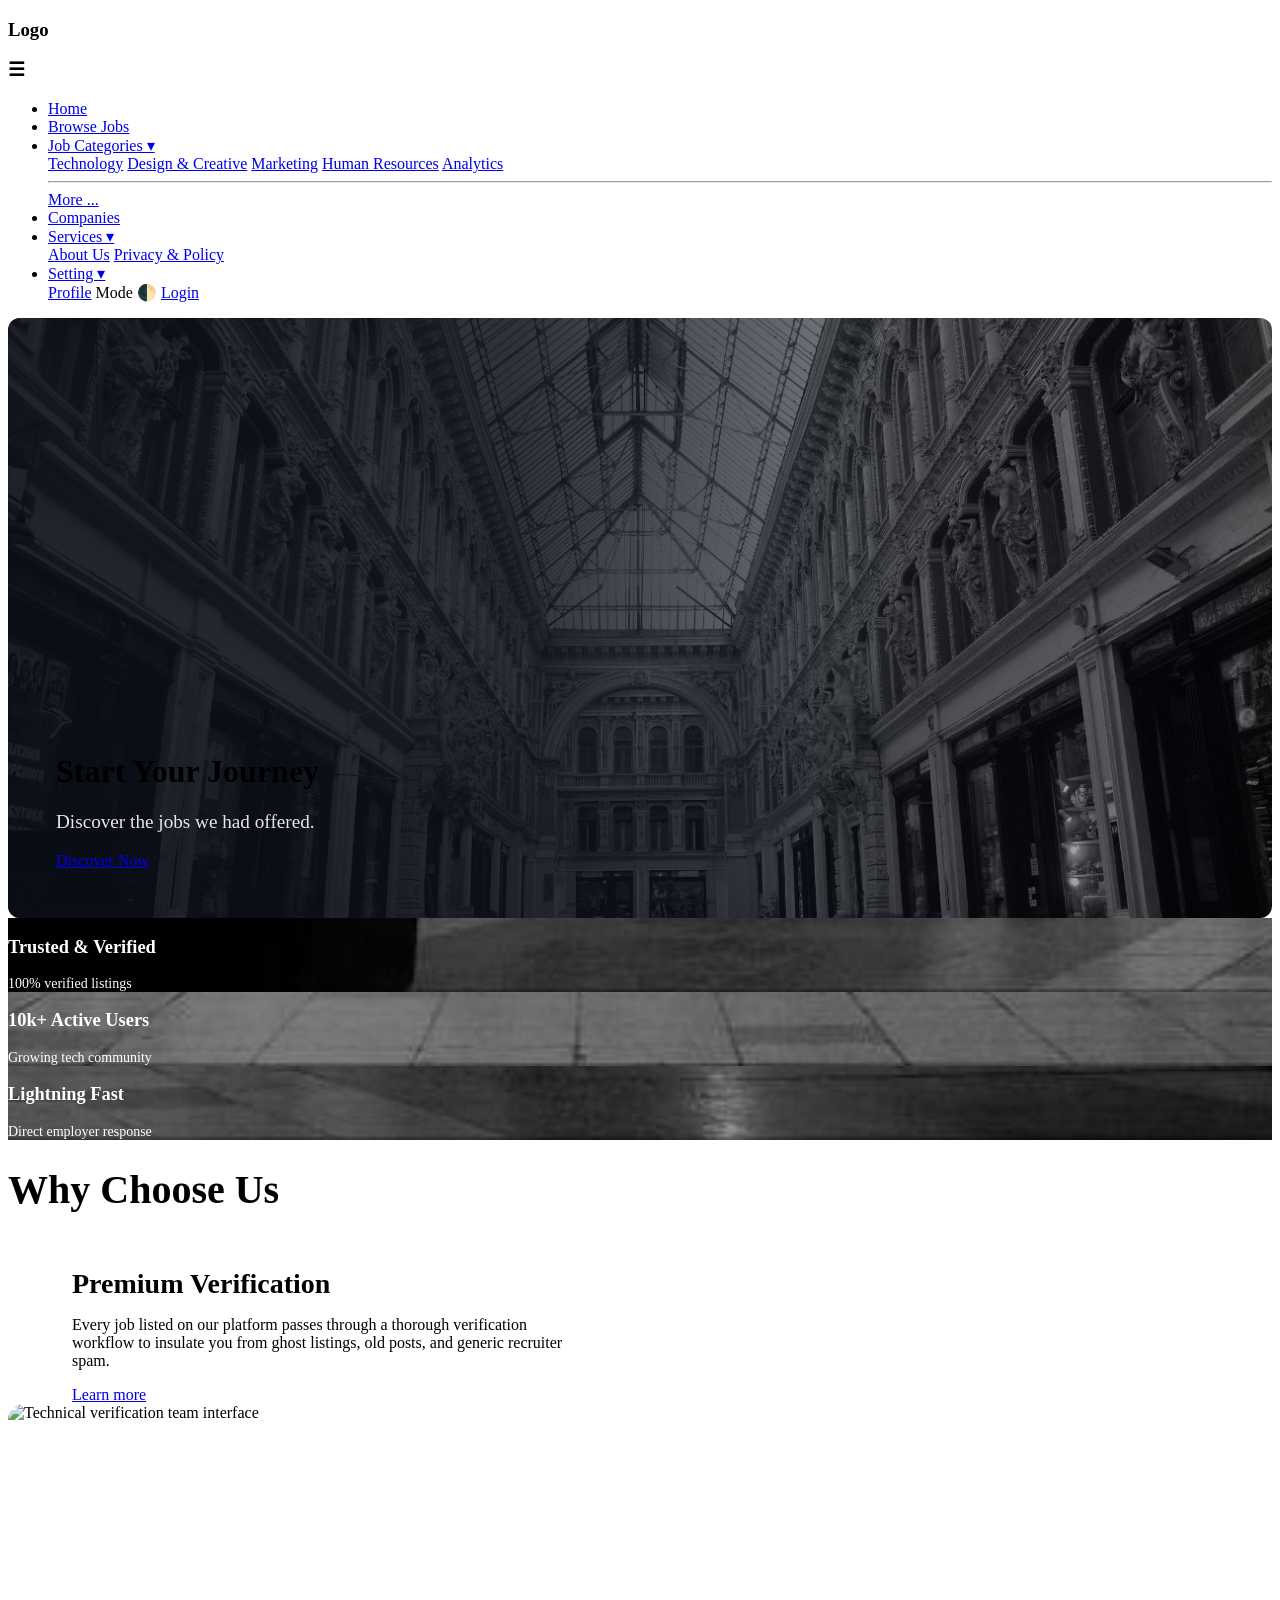
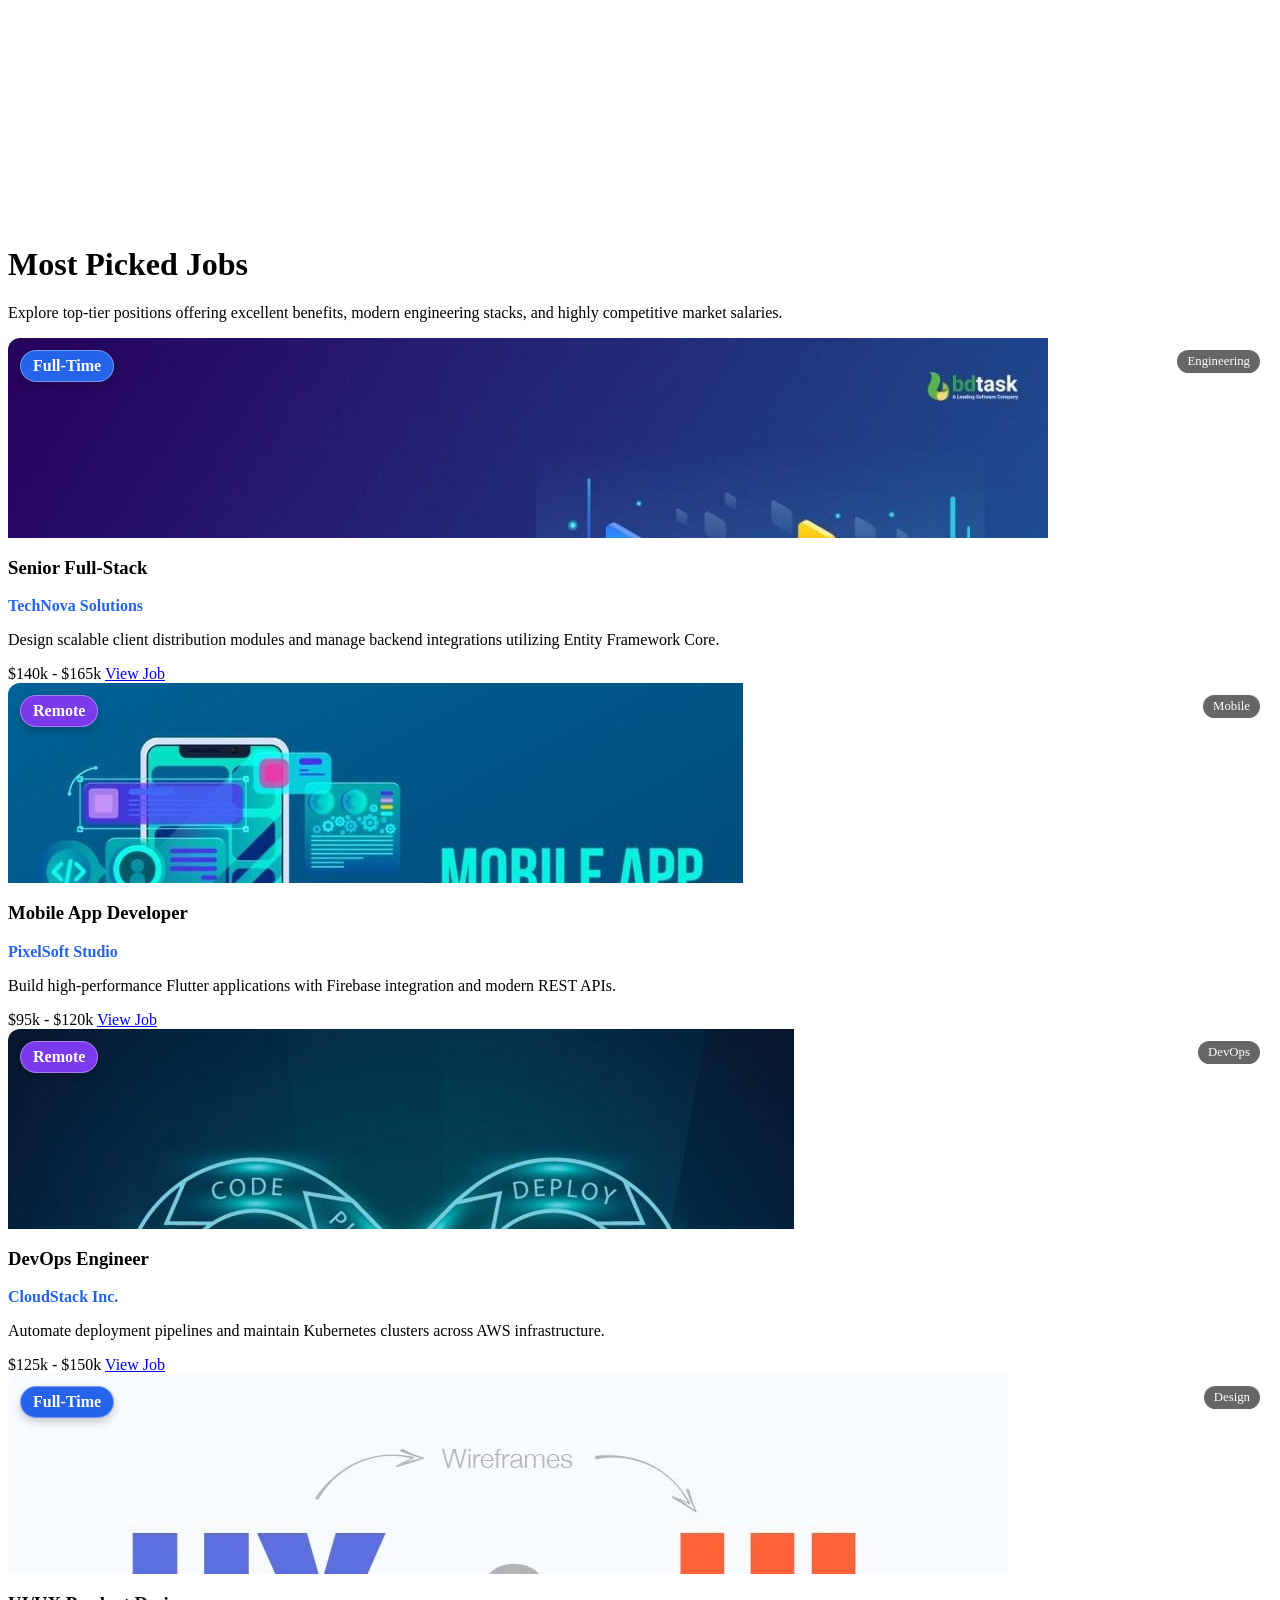
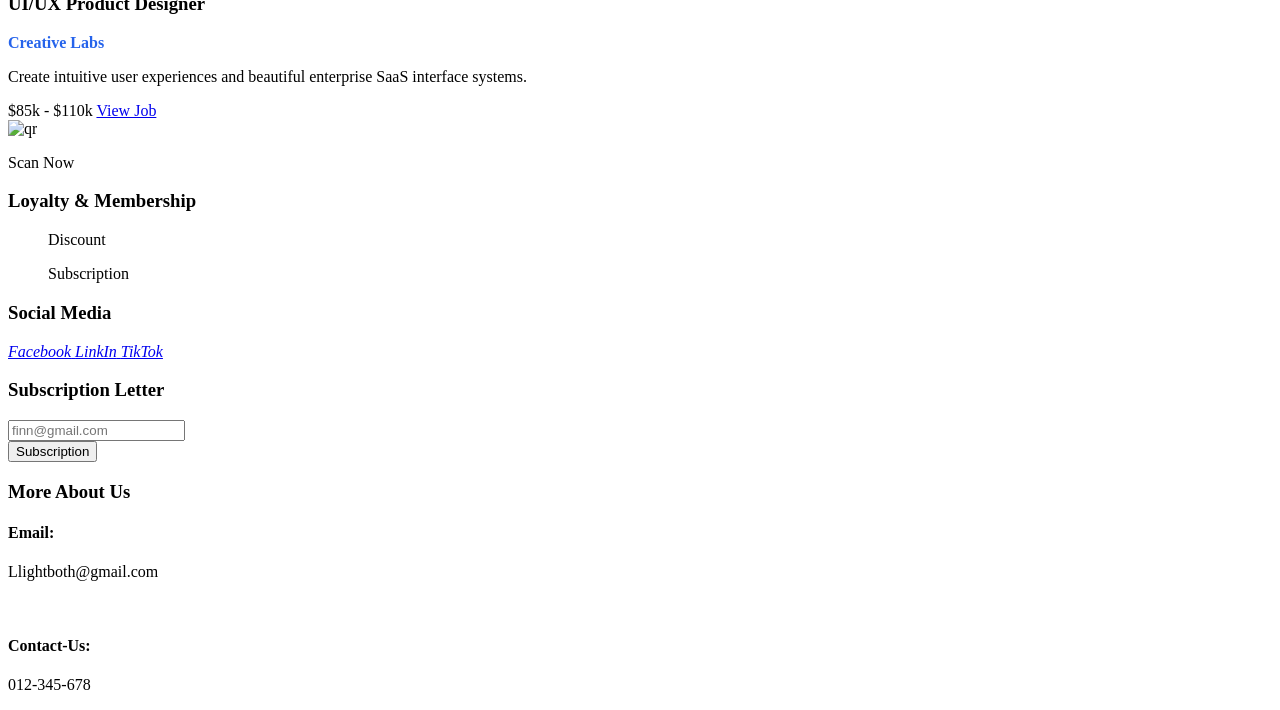
==== Component/page/client/home.html @ 486c3d58 "Add Image and profile features" ====
<!DOCTYPE html>
<html lang="en" theme-mode="light">
<head>
  <meta charset="UTF-8">
  <meta name="viewport" content="width=device-width, initial-scale=1.0">
  <title>Job Board Navigation and Footer</title>
  <link rel="stylesheet" href="../../../Assets/css/style.css">
  <link rel="stylesheet" href="../../../Assets/css/client/home.css">
  
</head>
<body>
  <!-- Header Content -->
  <header class="header" style="padding: 0; width: 100%;"></header>
    

  <!-- Main Content -->
  <main class="main-content">
      <div class="hero-section hero-banner-wrapper">
        <img src="../../../Assets/images/hero-1.jpg" alt="Get Started Banner">
        
        <div class="hero-content">
          <h1 class="text-heading glow-text">Start Your Journey</h1>
          <p class="text-muted-hero mb-1">Discover the jobs we had offered.</p>
          <a href="./jobs.html" class="btn btn-primary ">Discover Now</a>
        </div>
      </div>
      
      <div class="row py-4">
        <div class="col-4 hero-footer">
          <div class="card text-center hero-img-1">
            <div class="card_body p-4 hero-text">
              <h3 class="glow-text mb-1" style="font-size: 1.15rem;">Trusted & Verified</h3>
              <p style="font-size: 0.875rem; margin: 0;">100% verified listings</p>
            </div>
          </div>
        </div>

        <div class="col-4 hero-footer">
          <div class="card text-center hero-img-2">
            <div class="card_body p-4 hero-text">
              <h3 class="glow-text mb-1" style="font-size: 1.15rem;">10k+ Active Users</h3>
              <p style="font-size: 0.875rem; margin: 0;">Growing tech community</p>
            </div>
          </div>
        </div>

        <div class="col-4 hero-footer">
          <div class="card text-center hero-img-3">
            <div class="card_body p-4 hero-text">
              <h3 class="glow-text mb-1" style="font-size: 1.15rem;">Lightning Fast</h3>
              <p style="font-size: 0.875rem; margin: 0;">Direct employer response</p>
            </div>
          </div>
        </div>
      </div>

      <!-- Opportunity Job -->
      <div class="shadow-sm py-4">
        
        <div class="w-full flex-center my-3" style="flex-direction: column;">
          <h1 class="text-heading my-4" style="font-size: 2.5rem;">Why Choose Us</h1>
        </div>

        <div class="opportunity row flex-between">
          
          <section class="col-6" style="padding-left: 64px;">
            <h3 class="text-heading" style="font-size: 1.75rem; margin-bottom: 1rem;">Premium Verification</h3>
            <p class="text-muted mb-4" style="max-width: 500px;">
              Every job listed on our platform passes through a thorough verification workflow to insulate you from ghost listings, old posts, and generic recruiter spam.
            </p>
            <a href="./about.html" class="btn-primary btn">Learn more</a>
          </section>

          <section class="col-6">
            <img src="../../../Assets/images/photo_9_2026-05-28_02-27-14.jpg" alt="Technical verification team interface">
          </section>

        </div>

      </div>
      

      <!-- Grid for Job -->
      <div class="py-4">
        <div class="w-full flex-center my-4">
          <h1 >Most Picked Jobs</h1>
          <p class="my-4">
            Explore top-tier positions offering excellent benefits, modern engineering stacks, and highly competitive market salaries.
          </p>
        </div>
        
        <div class="job-grid">
          <!-- Card 1 -->
          <article class="card">
            <div class="card_header">
              <img src="/Assets/images/fullstack.jpg" alt="Full Stack">

              <span class="badge badge--fulltime">Full-Time</span>

              <span class="category">Engineering</span>
            </div>

            <div class="card_body">
              <h3 class="text-heading">Senior Full-Stack</h3>

              <p class="company">TechNova Solutions</p>

              <p class="text-muted">
                Design scalable client distribution modules and manage backend integrations utilizing Entity Framework Core.
              </p>
            </div>

            <div class="card_footer">
              <span class="text-price">$140k - $165k</span>
              <a href="/Component/page/client/jobs.html" class="btn-primary">View Job</a>
            </div>
          </article>

          <!-- Card 2 -->
          <article class="card">
            <div class="card_header">
              <img src="/Assets/images/mobile.jpg" alt="Flutter">

              <span class="badge badge--remote">Remote</span>

              <span class="category">Mobile</span>
            </div>

            <div class="card_body">
              <h3 class="text-heading">Mobile App Developer</h3>

              <p class="company">PixelSoft Studio</p>

              <p class="text-muted">
                Build high-performance Flutter applications with Firebase integration and modern REST APIs.
              </p>
            </div>

            <div class="card_footer">
              <span class="text-price">$95k - $120k</span>
              <a href="/Component/page/client/jobs.html" class="btn-primary">View Job</a>
            </div>
          </article>

          <!-- Card 3 -->
          <article class="card">
            <div class="card_header">
              <img src="/Assets/images/dev-op.jpg" alt="DevOps">

              <span class="badge badge--remote">Remote</span>

              <span class="category">DevOps</span>
            </div>

            <div class="card_body">
              <h3 class="text-heading">DevOps Engineer</h3>

              <p class="company">CloudStack Inc.</p>

              <p class="text-muted">
                Automate deployment pipelines and maintain Kubernetes clusters across AWS infrastructure.
              </p>
            </div>

            <div class="card_footer">
              <span class="text-price">$125k - $150k</span>
              <a href="/Component/page/client/jobs.html" class="btn-primary">View Job</a>
            </div>
          </article>

          <!-- Card 4 -->
          <article class="card">
            <div class="card_header">
              <img src="/Assets/images/ux-ui.jpg" alt="UI UX">

              <span class="badge badge--fulltime">Full-Time</span>

              <span class="category">Design</span>
            </div>

            <div class="card_body">
              <h3 class="text-heading">UI/UX Product Designer</h3>

              <p class="company">Creative Labs</p>

              <p class="text-muted">
                Create intuitive user experiences and beautiful enterprise SaaS interface systems.
              </p>
            </div>

            <div class="card_footer">
              <span class="text-price">$85k - $110k</span>
              <a href="/Component/page/client/jobs.html" class="btn-primary">View Job</a>
            </div>
          </article>
  
        </div>
      </div>

  </main>

  <!-- Footer Content -->
  <footer class="footer-content"></footer>

  <!-- Load Header/Navigation and Footer -->
  <script src="../../layout/client_layout.js"></script>
  <script src="../../../Assets/js/mode.js"></script>

</body>
</html>
---- Assets/css/client/home.css ----
/* ==========================================================================
   Hero Overlays & Glowing Typography System
   ========================================================================== */

/* 1. Relative Positioning Context */
.hero-banner-wrapper {
  position: relative;
  max-width: 1400px;
  width: 100%;
  margin: 0 auto;
  border-radius: 12px;
  overflow: hidden;
}

.hero-banner-wrapper img {
  width: 100%;
  height: 480px;                  /* Explicitly tracks banner depth */
  object-fit: cover;
  object-position: center;
  display: block;
}

/* 2. Dark Overlay Layer & Content Alignment Box */
.hero-content {
  position: absolute;
  top: 0;
  left: 0;
  width: 100%;
  height: 100%;
  
  /* Creates a smooth gradient layer ensuring dark & light modes maintain text legibility */
  background: linear-gradient(to right, rgba(11, 15, 25, 0.85) 40%, rgba(11, 15, 25, 0.2));
  
  display: flex;
  flex-direction: column;
  justify-content: end;
  align-items: flex-start;
  padding: 3rem;
  box-sizing: border-box;
}

/* Custom layout typography specifically optimized to sit inside banners */
.text-muted-hero {
  color: #e2e8f0;
  font-size: 1.2rem;
  margin-top: 0;
}
.hero-section {
    width: 100%;
    margin: 0 auto;
    border-radius: 12px;
    overflow: hidden;               /* Ensures the image respects the container corners */
    display: flex;                  /* Forces the container to perfectly shrink-wrap the image height */
}

.hero-section img {
    width: 100%;                    /* Spans the entire width of the container */
    height: 600px;                   /* Maintains natural aspect ratio without squishing */
    display: block;                 /* Eliminates default inline element line-gap at the bottom */
    object-fit: cover;
}

.hero-footer {
    display: flex;
    color: var(--text-main);
    background-color: var(--bg-main);
    box-shadow: var(--shadow-md);
}

.hero-footer .card {
  width: 100%;
  justify-content: center;
  align-items: center;
  transition: transform 0.2s cubic-bezier(0.4, 0, 0.2, 1), box-shadow 0.2s ease;
}

/* Subtle hover interaction tweak to make them feel premium */
.hero-footer .card:hover {
  transform: translateY(-2px);
  border-color: var(--brand-primary);
}

/* Shared background styles for all three blocks */
.hero-img-1, 
.hero-img-2, 
.hero-img-3 {
  background-image: url("../../images/hero-1.jpg");
  background-size: 300% auto; /* Forces the image to stretch across all 3 column spaces */
  background-repeat: no-repeat;
}

/* Slice 1: Left Side */
.hero-img-1 {
  background-position: left bottom; /* Slices the leftmost 33% */
}

/* Slice 2: Middle Side */
.hero-img-2 {
  background-position: center bottom; /* Slices the middle 33% */
}

/* Slice 3: Right Side */
.hero-img-3 {
  background-position: right bottom; /* Slices the rightmost 33% */
}

.hero-text {
  color: #fff;
}

.opportunity {
    width: 100%;
    overflow: hidden;    
}
.opportunity img {
    width: 100%;                    /* Spans the entire width of the container */
    height: 420px;                   /* Maintains natural aspect ratio without squishing */
    object-fit: cover;              /* Clips image crisply if heights shift unexpectedly */
    display: block;
    box-shadow: var(--shadow-md);
    border-radius: 16px;
}

.card_header {
    position: relative;
    height: 200px;
    overflow: hidden;
    border-radius: 12px 12px 0 0;
}

.card-image {
    width: 100%;
    height: 100%;
    object-fit: cover;
    display: block;
}

.badge {
    position: absolute;
    top: 12px;
    left: 12px;
    z-index: 2;

    padding: 6px 12px;
    border-radius: 999px;

    background: rgba(255, 255, 255, 0.2);
    color: #fff;
    backdrop-filter: blur(8px);
    -webkit-backdrop-filter: blur(8px);

    border: 1px solid rgba(255, 255, 255, 0.35);
    font-weight: 700;
    box-shadow: 0 4px 10px rgba(0, 0, 0, 0.2);
}
.badge--fulltime {
    background: #2563eb; /* Blue */
}

.badge--parttime {
    background: #16a34a; /* Green */
}

.badge--remote {
    background: #7c3aed; /* Purple */
}

.badge--contract {
    background: #ea580c; /* Orange */
}

.badge--freelance {
    background: #dc2626; /* Red */
}

.category {
    position: absolute;
    top: 12px;
    right: 12px;
    z-index: 2;

    background: rgba(0, 0, 0, 0.6);
    color: #fff;
    padding: 4px 10px;
    border-radius: 20px;
    font-size: 0.8rem;
}
.company{
    color:#2563eb;
    font-weight:600;
    margin:10px 0;
}


/* ==========================================================================
   Responsive Adaptations
   ========================================================================== */
@media only screen and (max-width: 768px) {
  .hero-banner-wrapper img {
    height: 360px;
  }
  
  .glow-text {
    font-size: 2.25rem;
  }
  
  .hero-content {
    padding: 1.5rem;
    background: rgba(11, 15, 25, 0.8); /* Solid overlay format to help mobile readability */
  }
}
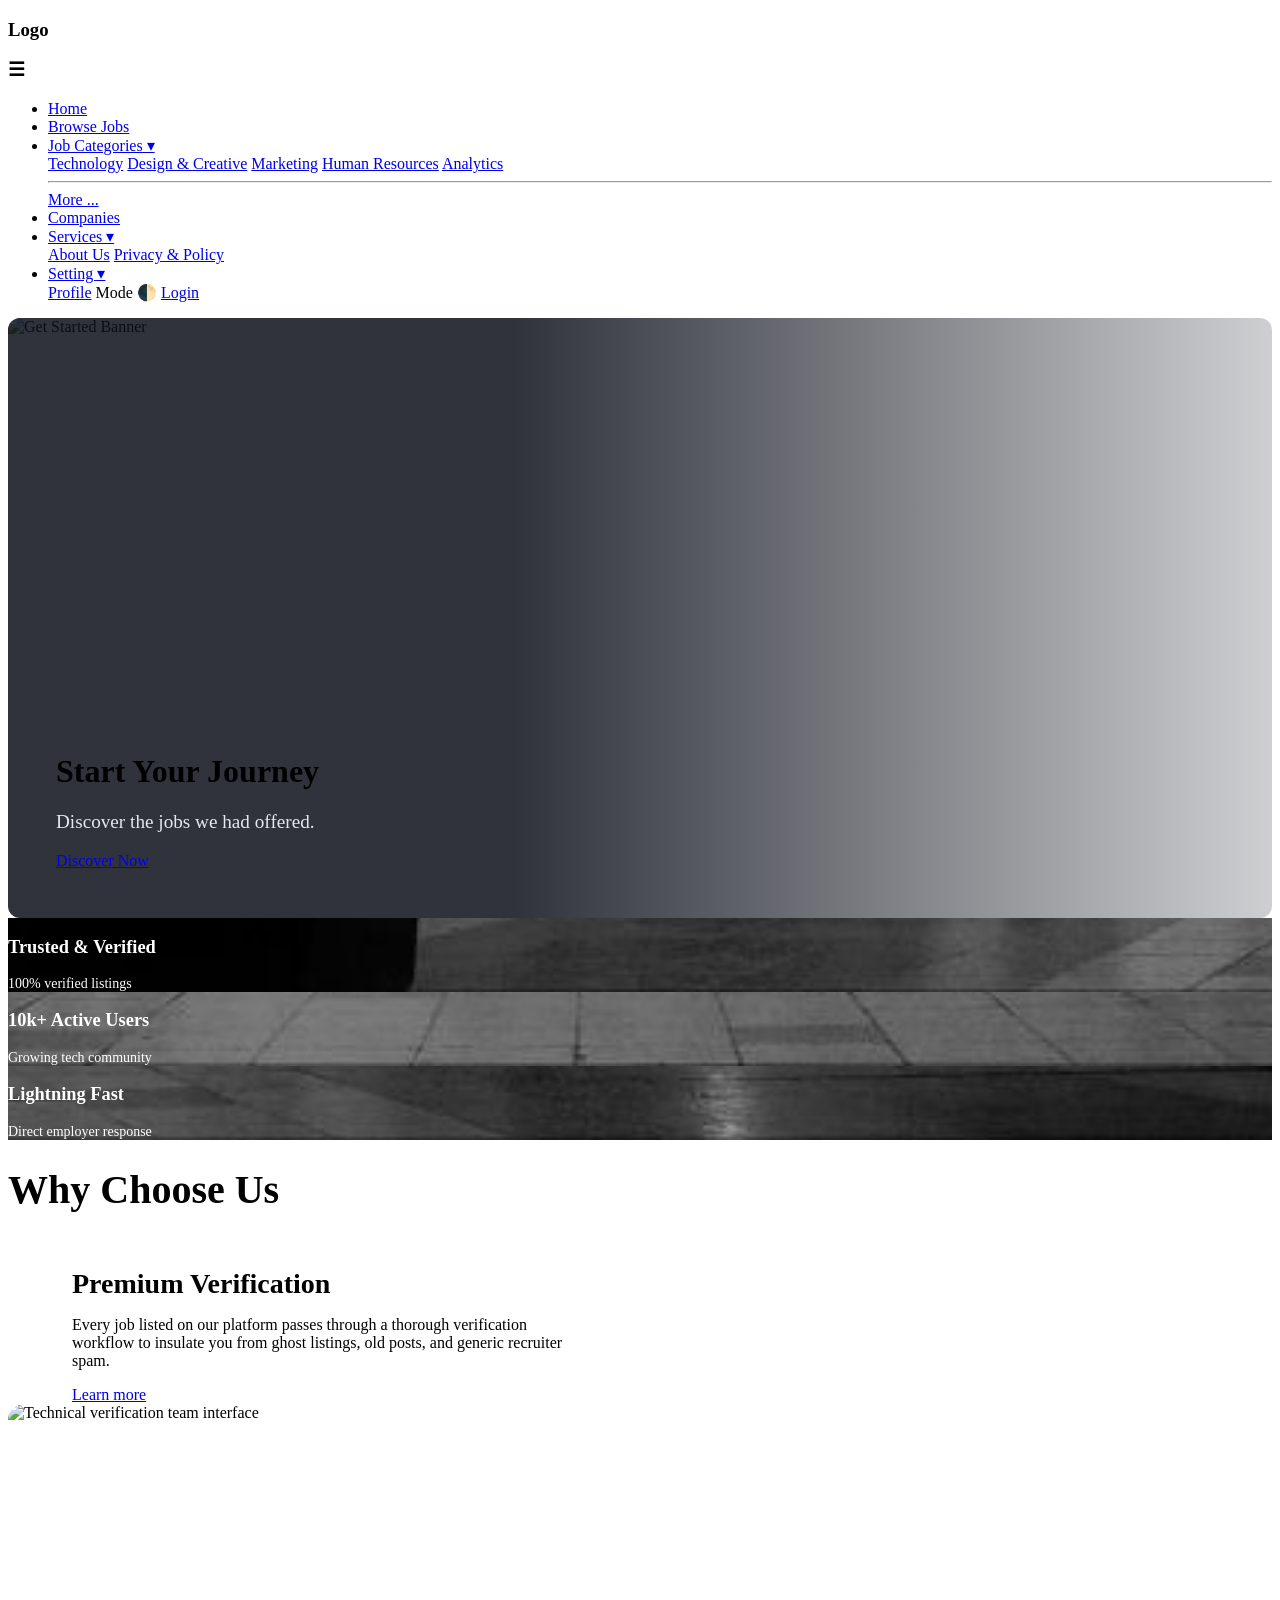
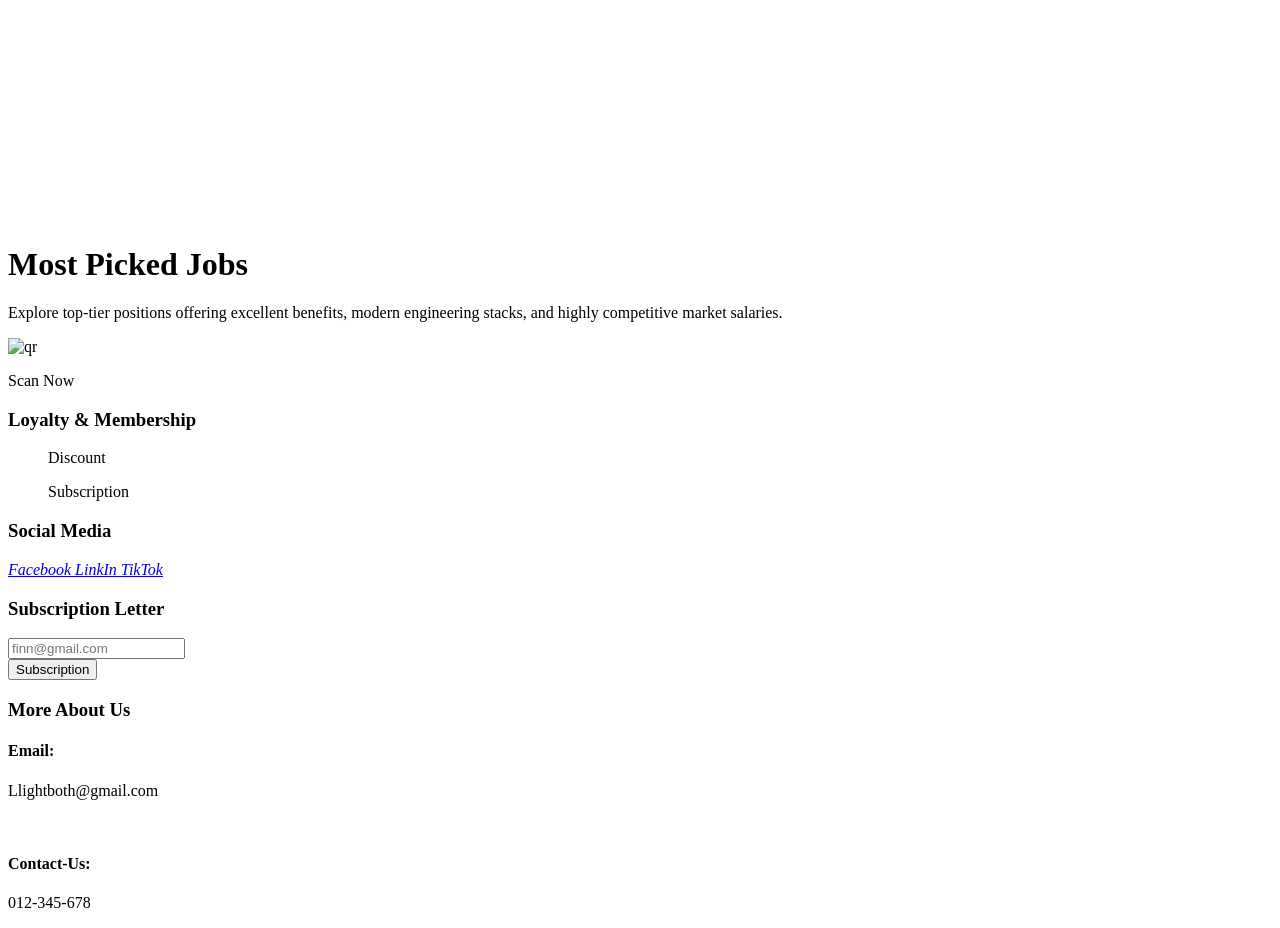
==== commit 47f50101: "add new feature" ====
--- a/Component/page/client/home.html
+++ b/Component/page/client/home.html
@@ -16,7 +16,7 @@
   <!-- Main Content -->
   <main class="main-content">
       <div class="hero-section hero-banner-wrapper">
-        <img src="../../../Assets/images/hero-1.jpg" alt="Get Started Banner">
+        <img src="../../../Assets/images/photo_5_2026-05-28_02-27-14.jpg" alt="Get Started Banner">
         
         <div class="hero-content">
           <h1 class="text-heading glow-text">Start Your Journey</h1>
@@ -88,112 +88,9 @@
             Explore top-tier positions offering excellent benefits, modern engineering stacks, and highly competitive market salaries.
           </p>
         </div>
-        
-        <div class="job-grid">
-          <!-- Card 1 -->
-          <article class="card">
-            <div class="card_header">
-              <img src="/Assets/images/fullstack.jpg" alt="Full Stack">
-
-              <span class="badge badge--fulltime">Full-Time</span>
-
-              <span class="category">Engineering</span>
-            </div>
-
-            <div class="card_body">
-              <h3 class="text-heading">Senior Full-Stack</h3>
-
-              <p class="company">TechNova Solutions</p>
-
-              <p class="text-muted">
-                Design scalable client distribution modules and manage backend integrations utilizing Entity Framework Core.
-              </p>
-            </div>
-
-            <div class="card_footer">
-              <span class="text-price">$140k - $165k</span>
-              <a href="/Component/page/client/jobs.html" class="btn-primary">View Job</a>
-            </div>
-          </article>
-
-          <!-- Card 2 -->
-          <article class="card">
-            <div class="card_header">
-              <img src="/Assets/images/mobile.jpg" alt="Flutter">
-
-              <span class="badge badge--remote">Remote</span>
-
-              <span class="category">Mobile</span>
-            </div>
-
-            <div class="card_body">
-              <h3 class="text-heading">Mobile App Developer</h3>
-
-              <p class="company">PixelSoft Studio</p>
-
-              <p class="text-muted">
-                Build high-performance Flutter applications with Firebase integration and modern REST APIs.
-              </p>
-            </div>
-
-            <div class="card_footer">
-              <span class="text-price">$95k - $120k</span>
-              <a href="/Component/page/client/jobs.html" class="btn-primary">View Job</a>
-            </div>
-          </article>
-
-          <!-- Card 3 -->
-          <article class="card">
-            <div class="card_header">
-              <img src="/Assets/images/dev-op.jpg" alt="DevOps">
-
-              <span class="badge badge--remote">Remote</span>
-
-              <span class="category">DevOps</span>
-            </div>
-
-            <div class="card_body">
-              <h3 class="text-heading">DevOps Engineer</h3>
-
-              <p class="company">CloudStack Inc.</p>
-
-              <p class="text-muted">
-                Automate deployment pipelines and maintain Kubernetes clusters across AWS infrastructure.
-              </p>
-            </div>
-
-            <div class="card_footer">
-              <span class="text-price">$125k - $150k</span>
-              <a href="/Component/page/client/jobs.html" class="btn-primary">View Job</a>
-            </div>
-          </article>
-
-          <!-- Card 4 -->
-          <article class="card">
-            <div class="card_header">
-              <img src="/Assets/images/ux-ui.jpg" alt="UI UX">
-
-              <span class="badge badge--fulltime">Full-Time</span>
-
-              <span class="category">Design</span>
-            </div>
-
-            <div class="card_body">
-              <h3 class="text-heading">UI/UX Product Designer</h3>
-
-              <p class="company">Creative Labs</p>
-
-              <p class="text-muted">
-                Create intuitive user experiences and beautiful enterprise SaaS interface systems.
-              </p>
-            </div>
-
-            <div class="card_footer">
-              <span class="text-price">$85k - $110k</span>
-              <a href="/Component/page/client/jobs.html" class="btn-primary">View Job</a>
-            </div>
-          </article>
   
+        <div class="job-grid" id="home-jobs-target">
+          <!-- Dynamic jobs from jobs.json rendered here -->
         </div>
       </div>
 
@@ -205,6 +102,7 @@
   <!-- Load Header/Navigation and Footer -->
   <script src="../../layout/client_layout.js"></script>
   <script src="../../../Assets/js/mode.js"></script>
+  <script src="../../../Assets/js/home.js"></script>
 
 </body>
 </html>
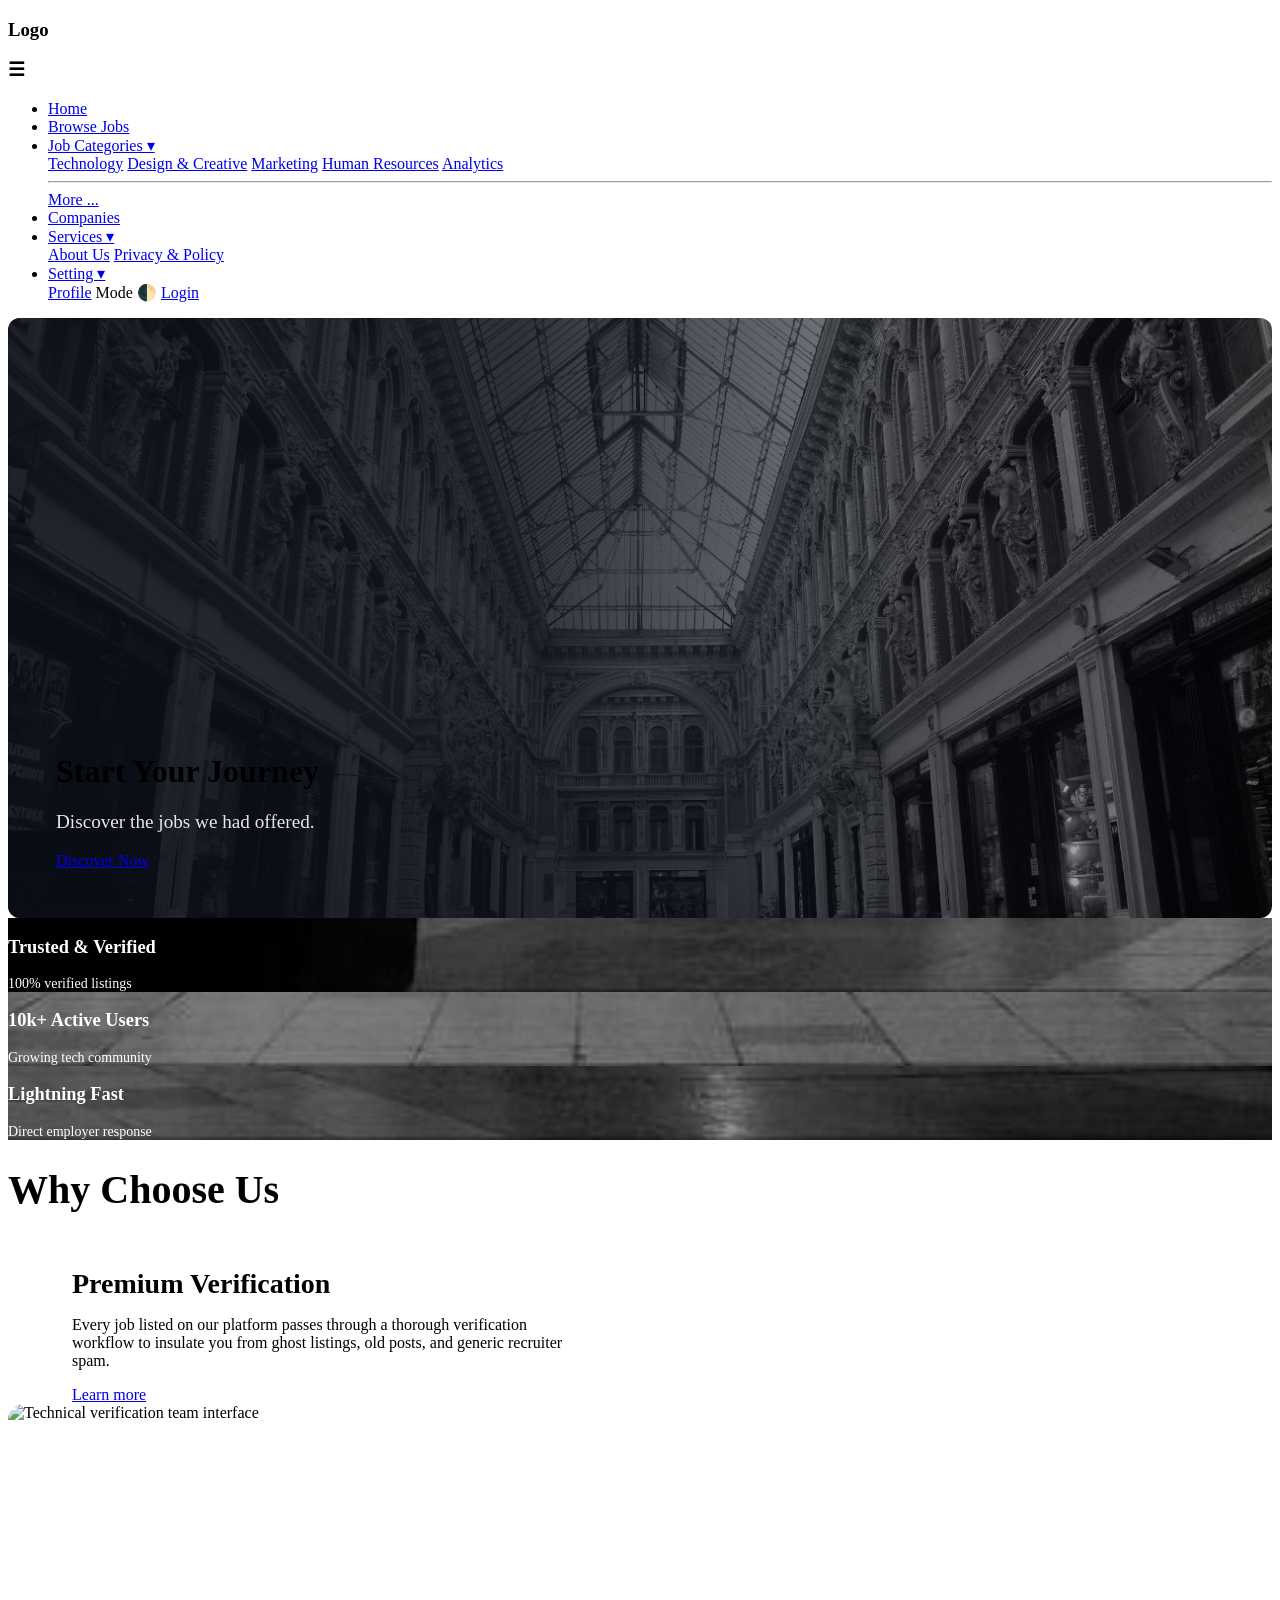
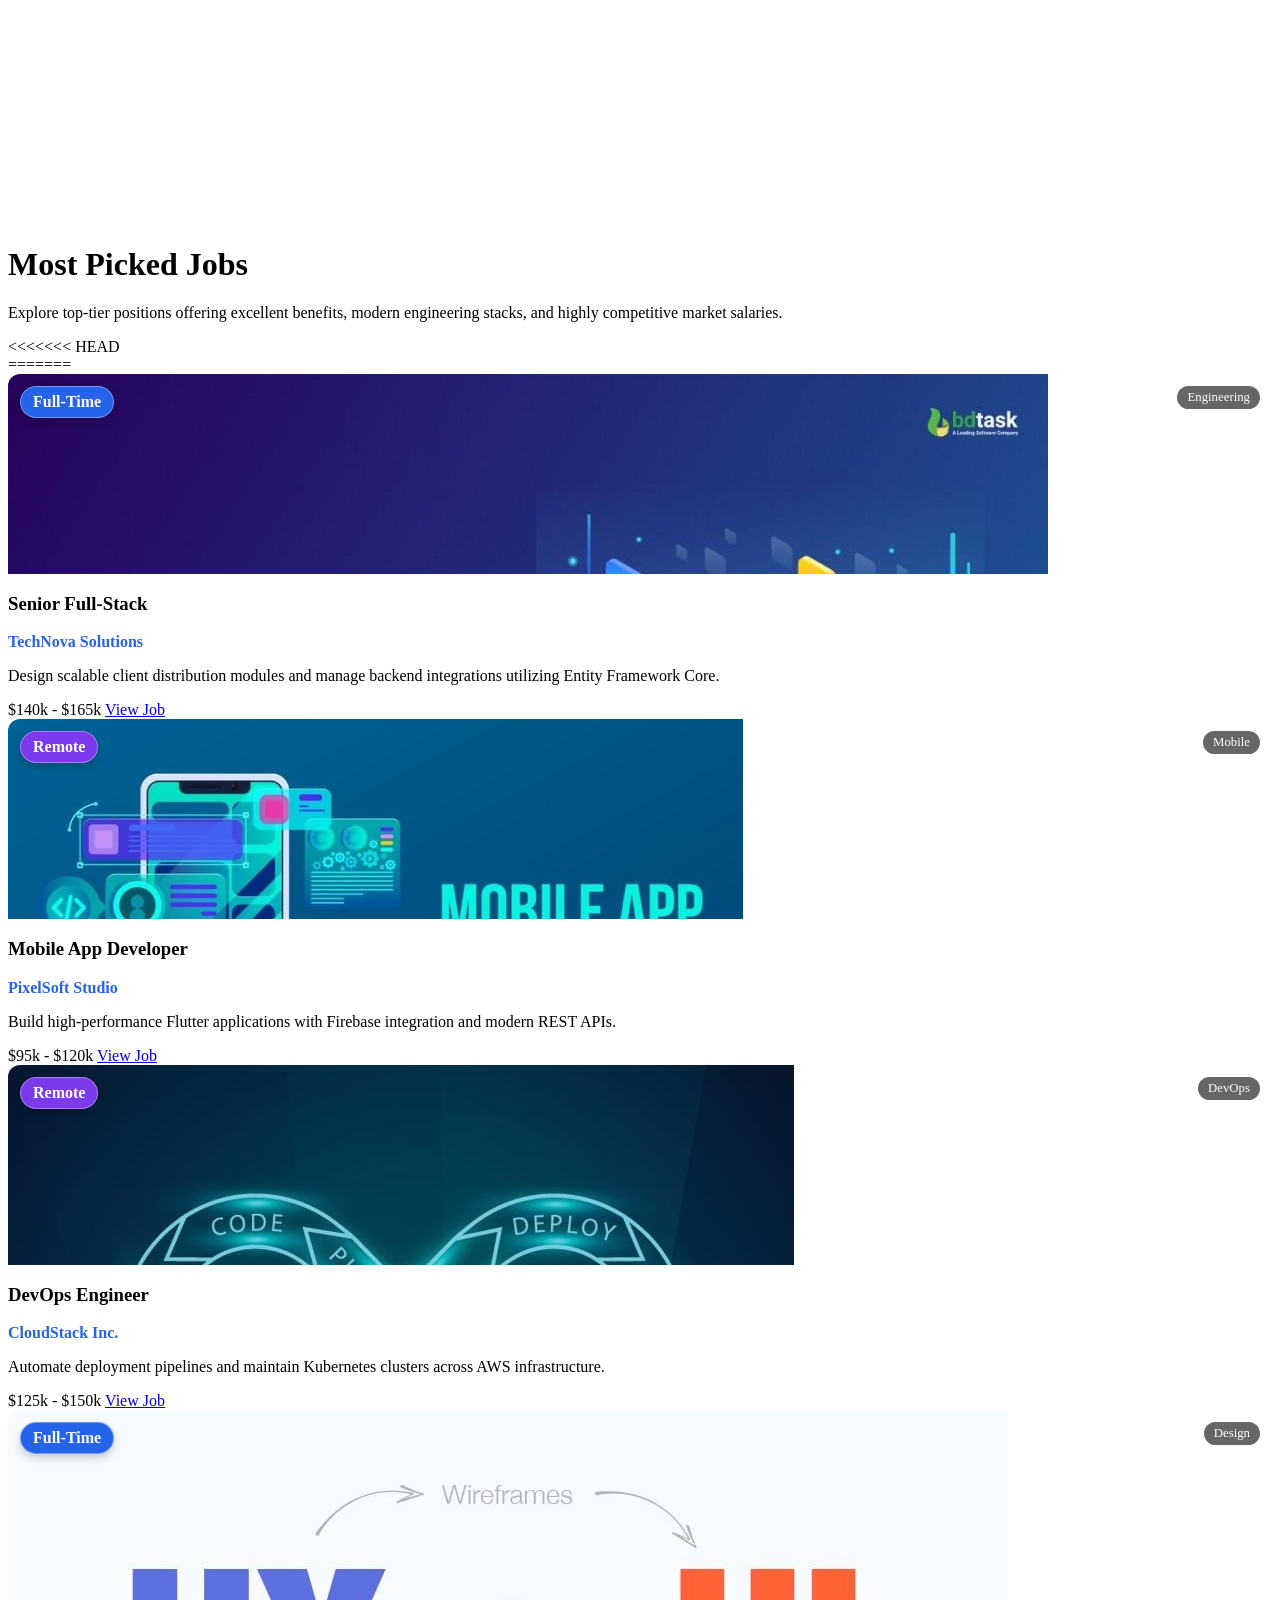
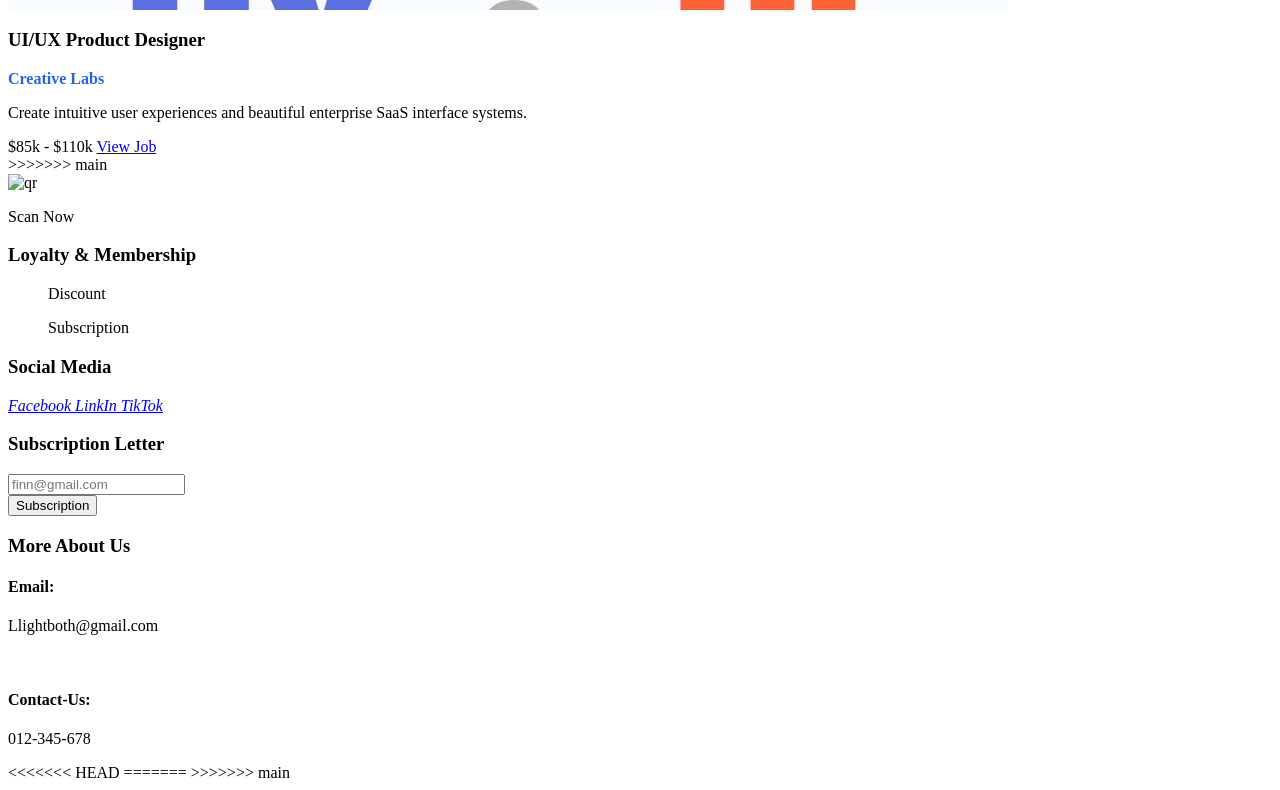
==== commit b263a2a2: "Resolve merge conflicts" ====
--- a/Component/page/client/home.html
+++ b/Component/page/client/home.html
@@ -16,7 +16,7 @@
   <!-- Main Content -->
   <main class="main-content">
       <div class="hero-section hero-banner-wrapper">
-        <img src="../../../Assets/images/photo_5_2026-05-28_02-27-14.jpg" alt="Get Started Banner">
+        <img src="../../../Assets/images/hero-1.jpg" alt="Get Started Banner">
         
         <div class="hero-content">
           <h1 class="text-heading glow-text">Start Your Journey</h1>
@@ -88,9 +88,118 @@
             Explore top-tier positions offering excellent benefits, modern engineering stacks, and highly competitive market salaries.
           </p>
         </div>
+<<<<<<< HEAD
   
         <div class="job-grid" id="home-jobs-target">
           <!-- Dynamic jobs from jobs.json rendered here -->
+=======
+        
+        <div class="job-grid">
+          <!-- Card 1 -->
+          <article class="card">
+            <div class="card_header">
+              <img src="/Assets/images/fullstack.jpg" alt="Full Stack">
+
+              <span class="badge badge--fulltime">Full-Time</span>
+
+              <span class="category">Engineering</span>
+            </div>
+
+            <div class="card_body">
+              <h3 class="text-heading">Senior Full-Stack</h3>
+
+              <p class="company">TechNova Solutions</p>
+
+              <p class="text-muted">
+                Design scalable client distribution modules and manage backend integrations utilizing Entity Framework Core.
+              </p>
+            </div>
+
+            <div class="card_footer">
+              <span class="text-price">$140k - $165k</span>
+              <a href="/Component/page/client/jobs.html" class="btn-primary">View Job</a>
+            </div>
+          </article>
+
+          <!-- Card 2 -->
+          <article class="card">
+            <div class="card_header">
+              <img src="/Assets/images/mobile.jpg" alt="Flutter">
+
+              <span class="badge badge--remote">Remote</span>
+
+              <span class="category">Mobile</span>
+            </div>
+
+            <div class="card_body">
+              <h3 class="text-heading">Mobile App Developer</h3>
+
+              <p class="company">PixelSoft Studio</p>
+
+              <p class="text-muted">
+                Build high-performance Flutter applications with Firebase integration and modern REST APIs.
+              </p>
+            </div>
+
+            <div class="card_footer">
+              <span class="text-price">$95k - $120k</span>
+              <a href="/Component/page/client/jobs.html" class="btn-primary">View Job</a>
+            </div>
+          </article>
+
+          <!-- Card 3 -->
+          <article class="card">
+            <div class="card_header">
+              <img src="/Assets/images/dev-op.jpg" alt="DevOps">
+
+              <span class="badge badge--remote">Remote</span>
+
+              <span class="category">DevOps</span>
+            </div>
+
+            <div class="card_body">
+              <h3 class="text-heading">DevOps Engineer</h3>
+
+              <p class="company">CloudStack Inc.</p>
+
+              <p class="text-muted">
+                Automate deployment pipelines and maintain Kubernetes clusters across AWS infrastructure.
+              </p>
+            </div>
+
+            <div class="card_footer">
+              <span class="text-price">$125k - $150k</span>
+              <a href="/Component/page/client/jobs.html" class="btn-primary">View Job</a>
+            </div>
+          </article>
+
+          <!-- Card 4 -->
+          <article class="card">
+            <div class="card_header">
+              <img src="/Assets/images/ux-ui.jpg" alt="UI UX">
+
+              <span class="badge badge--fulltime">Full-Time</span>
+
+              <span class="category">Design</span>
+            </div>
+
+            <div class="card_body">
+              <h3 class="text-heading">UI/UX Product Designer</h3>
+
+              <p class="company">Creative Labs</p>
+
+              <p class="text-muted">
+                Create intuitive user experiences and beautiful enterprise SaaS interface systems.
+              </p>
+            </div>
+
+            <div class="card_footer">
+              <span class="text-price">$85k - $110k</span>
+              <a href="/Component/page/client/jobs.html" class="btn-primary">View Job</a>
+            </div>
+          </article>
+  
+>>>>>>> main
         </div>
       </div>
 
@@ -102,7 +211,10 @@
   <!-- Load Header/Navigation and Footer -->
   <script src="../../layout/client_layout.js"></script>
   <script src="../../../Assets/js/mode.js"></script>
+<<<<<<< HEAD
   <script src="../../../Assets/js/home.js"></script>
+=======
+>>>>>>> main
 
 </body>
 </html>
